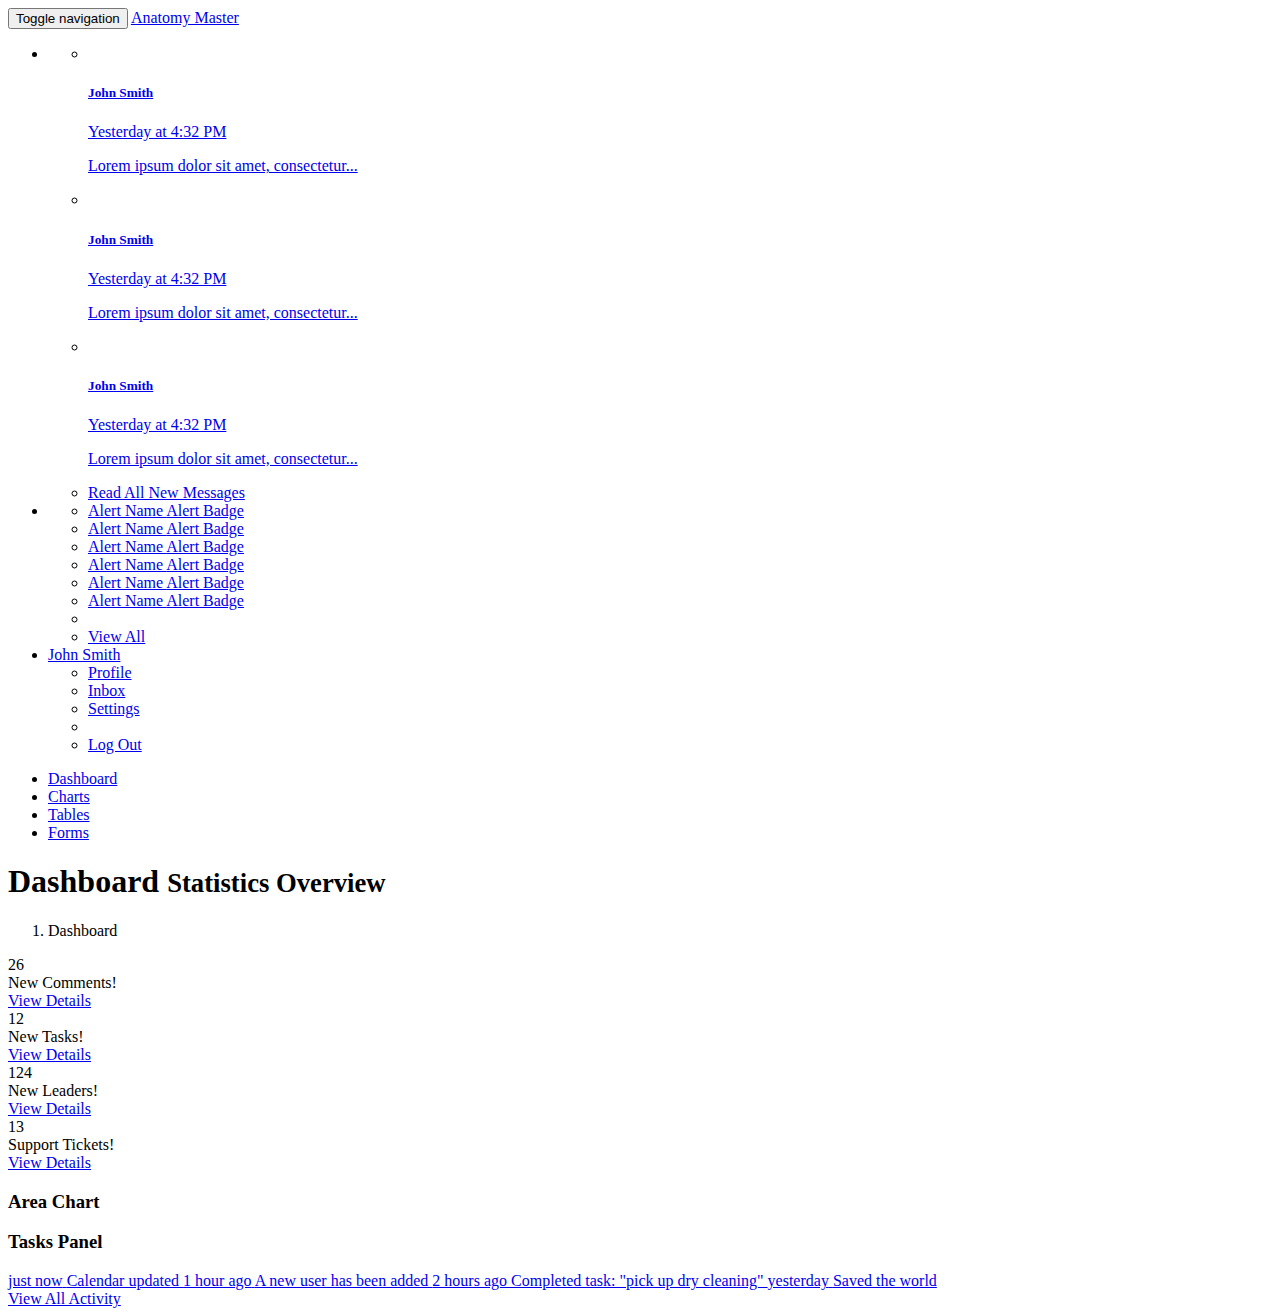
==== adminindex.html @ 34548095 "Create adminindex.html" ====
<!DOCTYPE html>
<html lang="en">

<head>

    <meta charset="utf-8">
    <meta http-equiv="X-UA-Compatible" content="IE=edge">
    <meta name="viewport" content="width=device-width, initial-scale=1">
    <meta name="description" content="">
    <meta name="author" content="">

    <title>Anatomy Master</title>

    <!-- Bootstrap Core CSS -->
    <link href="css/bootstrap.min.css" rel="stylesheet">

    <!-- Custom CSS -->
    <link href="css/sb-admin.css" rel="stylesheet">

    <!-- Morris Charts CSS -->
    <link href="css/plugins/morris.css" rel="stylesheet">

    <!-- Custom Fonts -->
    <link href="font-awesome-4.1.0/css/font-awesome.min.css" rel="stylesheet" type="text/css">

    <!-- HTML5 Shim and Respond.js IE8 support of HTML5 elements and media queries -->
    <!-- WARNING: Respond.js doesn't work if you view the page via file:// -->
    <!--[if lt IE 9]>
        <script src="https://oss.maxcdn.com/libs/html5shiv/3.7.0/html5shiv.js"></script>
        <script src="https://oss.maxcdn.com/libs/respond.js/1.4.2/respond.min.js"></script>
    <![endif]-->

</head>

<body>

    <div id="wrapper">

        <!-- Navigation -->
        <nav class="navbar navbar-inverse navbar-fixed-top" role="navigation">
            <!-- Brand and toggle get grouped for better mobile display -->
            <div class="navbar-header">
                <button type="button" class="navbar-toggle" data-toggle="collapse" data-target=".navbar-ex1-collapse">
                    <span class="sr-only">Toggle navigation</span>
                    <span class="icon-bar"></span>
                    <span class="icon-bar"></span>
                    <span class="icon-bar"></span>
                </button>
                <a class="navbar-brand" href="index.html">Anatomy Master</a>
            </div>
            <!-- Top Menu Items -->
            <ul class="nav navbar-right top-nav">
                <li class="dropdown">
                    <a href="#" class="dropdown-toggle" data-toggle="dropdown"><i class="fa fa-envelope"></i> <b class="caret"></b></a>
                    <ul class="dropdown-menu message-dropdown">
                        <li class="message-preview">
                            <a href="#">
                                <div class="media">
                                    <span class="pull-left">
                                        <img class="media-object" src="http://placehold.it/50x50" alt="">
                                    </span>
                                    <div class="media-body">
                                        <h5 class="media-heading"><strong>John Smith</strong>
                                        </h5>
                                        <p class="small text-muted"><i class="fa fa-clock-o"></i> Yesterday at 4:32 PM</p>
                                        <p>Lorem ipsum dolor sit amet, consectetur...</p>
                                    </div>
                                </div>
                            </a>
                        </li>
                        <li class="message-preview">
                            <a href="#">
                                <div class="media">
                                    <span class="pull-left">
                                        <img class="media-object" src="http://placehold.it/50x50" alt="">
                                    </span>
                                    <div class="media-body">
                                        <h5 class="media-heading"><strong>John Smith</strong>
                                        </h5>
                                        <p class="small text-muted"><i class="fa fa-clock-o"></i> Yesterday at 4:32 PM</p>
                                        <p>Lorem ipsum dolor sit amet, consectetur...</p>
                                    </div>
                                </div>
                            </a>
                        </li>
                        <li class="message-preview">
                            <a href="#">
                                <div class="media">
                                    <span class="pull-left">
                                        <img class="media-object" src="http://placehold.it/50x50" alt="">
                                    </span>
                                    <div class="media-body">
                                        <h5 class="media-heading"><strong>John Smith</strong>
                                        </h5>
                                        <p class="small text-muted"><i class="fa fa-clock-o"></i> Yesterday at 4:32 PM</p>
                                        <p>Lorem ipsum dolor sit amet, consectetur...</p>
                                    </div>
                                </div>
                            </a>
                        </li>
                        <li class="message-footer">
                            <a href="#">Read All New Messages</a>
                        </li>
                    </ul>
                </li>
                <li class="dropdown">
                    <a href="#" class="dropdown-toggle" data-toggle="dropdown"><i class="fa fa-bell"></i> <b class="caret"></b></a>
                    <ul class="dropdown-menu alert-dropdown">
                        <li>
                            <a href="#">Alert Name <span class="label label-default">Alert Badge</span></a>
                        </li>
                        <li>
                            <a href="#">Alert Name <span class="label label-primary">Alert Badge</span></a>
                        </li>
                        <li>
                            <a href="#">Alert Name <span class="label label-success">Alert Badge</span></a>
                        </li>
                        <li>
                            <a href="#">Alert Name <span class="label label-info">Alert Badge</span></a>
                        </li>
                        <li>
                            <a href="#">Alert Name <span class="label label-warning">Alert Badge</span></a>
                        </li>
                        <li>
                            <a href="#">Alert Name <span class="label label-danger">Alert Badge</span></a>
                        </li>
                        <li class="divider"></li>
                        <li>
                            <a href="#">View All</a>
                        </li>
                    </ul>
                </li>
                <li class="dropdown">
                    <a href="#" class="dropdown-toggle" data-toggle="dropdown"><i class="fa fa-user"></i> John Smith <b class="caret"></b></a>
                    <ul class="dropdown-menu">
                        <li>
                            <a href="#"><i class="fa fa-fw fa-user"></i> Profile</a>
                        </li>
                        <li>
                            <a href="#"><i class="fa fa-fw fa-envelope"></i> Inbox</a>
                        </li>
                        <li>
                            <a href="#"><i class="fa fa-fw fa-gear"></i> Settings</a>
                        </li>
                        <li class="divider"></li>
                        <li>
                            <a href="#"><i class="fa fa-fw fa-power-off"></i> Log Out</a>
                        </li>
                    </ul>
                </li>
            </ul>
            <!-- Sidebar Menu Items - These collapse to the responsive navigation menu on small screens -->
            <div class="collapse navbar-collapse navbar-ex1-collapse">
                <ul class="nav navbar-nav side-nav">
                    <li class="active">
                        <a href="index.html"><i class="fa fa-fw fa-dashboard"></i> Dashboard</a>
                    </li>
                    <li>
                        <a href="charts.html"><i class="fa fa-fw fa-bar-chart-o"></i> Charts</a>
                    </li>
                    <li>
                        <a href="tables.html"><i class="fa fa-fw fa-table"></i> Tables</a>
                    </li>
                    <li>
                        <a href="forms.html"><i class="fa fa-fw fa-edit"></i> Forms</a>
                    </li>
                   
                   
                 <!--   <li>
                        <a href="javascript:;" data-toggle="collapse" data-target="#demo"><i class="fa fa-fw fa-arrows-v"></i> Dropdown <i class="fa fa-fw fa-caret-down"></i></a>
                        <ul id="demo" class="collapse">
                            <li>
                                <a href="#">Dropdown Item</a>
                            </li>
                            <li>
                                <a href="#">Dropdown Item</a>
                            </li>
                        </ul>
                    </li> -->
                    
                </ul>
            </div>
            <!-- /.navbar-collapse -->
        </nav>

        <div id="page-wrapper">

            <div class="container-fluid">

                <!-- Page Heading -->
                <div class="row">
                    <div class="col-lg-12">
                        <h1 class="page-header">
                            Dashboard <small>Statistics Overview</small>
                        </h1>
                        <ol class="breadcrumb">
                            <li class="active">
                                <i class="fa fa-dashboard"></i> Dashboard
                            </li>
                        </ol>
                    </div>
                </div>
                <!-- /.row -->

           

                <div class="row">
                    <div class="col-lg-3 col-md-6">
                        <div class="panel panel-primary">
                            <div class="panel-heading">
                                <div class="row">
                                    <div class="col-xs-3">
                                        <i class="fa fa-comments fa-5x"></i>
                                    </div>
                                    <div class="col-xs-9 text-right">
                                        <div class="huge">26</div>
                                        <div>New Comments!</div>
                                    </div>
                                </div>
                            </div>
                            <a href="#">
                                <div class="panel-footer">
                                    <span class="pull-left">View Details</span>
                                    <span class="pull-right"><i class="fa fa-arrow-circle-right"></i></span>
                                    <div class="clearfix"></div>
                                </div>
                            </a>
                        </div>
                    </div>
                    <div class="col-lg-3 col-md-6">
                        <div class="panel panel-green">
                            <div class="panel-heading">
                                <div class="row">
                                    <div class="col-xs-3">
                                        <i class="fa fa-tasks fa-5x"></i>
                                    </div>
                                    <div class="col-xs-9 text-right">
                                        <div class="huge">12</div>
                                        <div>New Tasks!</div>
                                    </div>
                                </div>
                            </div>
                            <a href="#">
                                <div class="panel-footer">
                                    <span class="pull-left">View Details</span>
                                    <span class="pull-right"><i class="fa fa-arrow-circle-right"></i></span>
                                    <div class="clearfix"></div>
                                </div>
                            </a>
                        </div>
                    </div>
                    <div class="col-lg-3 col-md-6">
                        <div class="panel panel-yellow">
                            <div class="panel-heading">
                                <div class="row">
                                    <div class="col-xs-3">
                                        <i class="fa fa-shopping-cart fa-5x"></i>
                                    </div>
                                    <div class="col-xs-9 text-right">
                                        <div class="huge">124</div>
                                        <div>New Leaders!</div>
                                    </div>
                                </div>
                            </div>
                            <a href="#">
                                <div class="panel-footer">
                                    <span class="pull-left">View Details</span>
                                    <span class="pull-right"><i class="fa fa-arrow-circle-right"></i></span>
                                    <div class="clearfix"></div>
                                </div>
                            </a>
                        </div>
                    </div>
                    <div class="col-lg-3 col-md-6">
                        <div class="panel panel-red">
                            <div class="panel-heading">
                                <div class="row">
                                    <div class="col-xs-3">
                                        <i class="fa fa-support fa-5x"></i>
                                    </div>
                                    <div class="col-xs-9 text-right">
                                        <div class="huge">13</div>
                                        <div>Support Tickets!</div>
                                    </div>
                                </div>
                            </div>
                            <a href="#">
                                <div class="panel-footer">
                                    <span class="pull-left">View Details</span>
                                    <span class="pull-right"><i class="fa fa-arrow-circle-right"></i></span>
                                    <div class="clearfix"></div>
                                </div>
                            </a>
                        </div>
                    </div>
                </div>
                <!-- /.row -->

                <div class="row">
                    <div class="col-lg-12">
                        <div class="panel panel-default">
                            <div class="panel-heading">
                                <h3 class="panel-title"><i class="fa fa-bar-chart-o fa-fw"></i> Area Chart</h3>
                            </div>
                            <div class="panel-body">
                                <div id="morris-area-chart"></div>
                            </div>
                        </div>
                    </div>
                </div>
                <!-- /.row -->

                <div class="row">
                 <!--   <div class="col-lg-4">
                        <div class="panel panel-default">
                            <div class="panel-heading">
                                <h3 class="panel-title"><i class="fa fa-long-arrow-right fa-fw"></i> Donut Chart</h3>
                            </div>
                            <div class="panel-body">
                                <div id="morris-donut-chart"></div>
                                <div class="text-right">
                                    <a href="#">View Details <i class="fa fa-arrow-circle-right"></i></a>
                                </div>
                            </div>
                        </div>
                    </div> -->
                    <div class="col-lg-4">
                        <div class="panel panel-default">
                            <div class="panel-heading">
                                <h3 class="panel-title"><i class="fa fa-clock-o fa-fw"></i> Tasks Panel</h3>
                            </div>
                            <div class="panel-body">
                                <div class="list-group">
                                    <a href="#" class="list-group-item">
                                        <span class="badge">just now</span>
                                        <i class="fa fa-fw fa-calendar"></i> Calendar updated
                                    </a>
                          
                                    <a href="#" class="list-group-item">
                                        <span class="badge">1 hour ago</span>
                                        <i class="fa fa-fw fa-user"></i> A new user has been added
                                    </a>
                                    <a href="#" class="list-group-item">
                                        <span class="badge">2 hours ago</span>
                                        <i class="fa fa-fw fa-check"></i> Completed task: "pick up dry cleaning"
                                    </a>
                                    <a href="#" class="list-group-item">
                                        <span class="badge">yesterday</span>
                                        <i class="fa fa-fw fa-globe"></i> Saved the world
                                    </a>
                                  
                                </div>
                                <div class="text-right">
                                    <a href="#">View All Activity <i class="fa fa-arrow-circle-right"></i></a>
                                </div>
                            </div>
                        </div>
                    </div>
                    <div class="col-lg-4">
                        <div class="panel panel-default">
                         
                           
                               
                            </div>
                        </div>
                    </div>
                </div>
                <!-- /.row -->

            </div>
            <!-- /.container-fluid -->

        </div>
        <!-- /#page-wrapper -->

    </div>
    <!-- /#wrapper -->

    <!-- jQuery -->
    <script src="js/jquery.js"></script>

    <!-- Bootstrap Core JavaScript -->
    <script src="js/bootstrap.min.js"></script>

    <!-- Morris Charts JavaScript -->
    <script src="js/plugins/morris/raphael.min.js"></script>
    <script src="js/plugins/morris/morris.min.js"></script>
    <script src="js/plugins/morris/morris-data.js"></script>

</body>

</html>
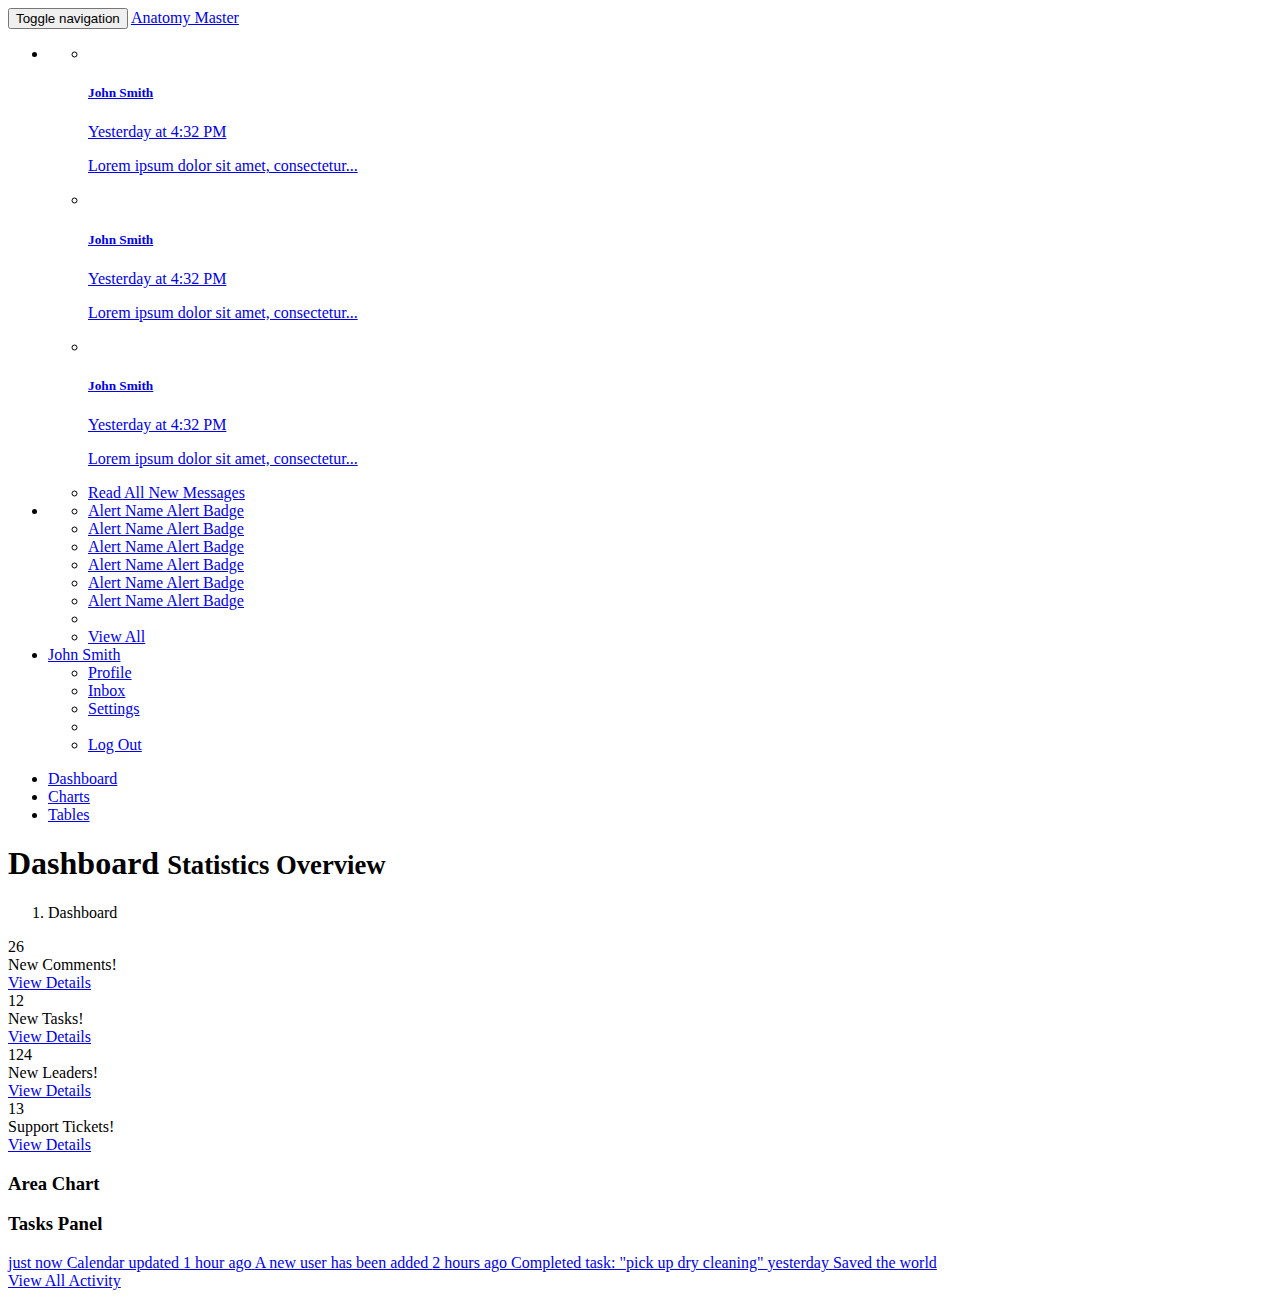
==== commit 09353e22: "Update adminindex.html" ====
--- a/adminindex.html
+++ b/adminindex.html
@@ -161,9 +161,7 @@
                     <li>
                         <a href="tables.html"><i class="fa fa-fw fa-table"></i> Tables</a>
                     </li>
-                    <li>
-                        <a href="forms.html"><i class="fa fa-fw fa-edit"></i> Forms</a>
-                    </li>
+                    
                    
                    
                  <!--   <li>
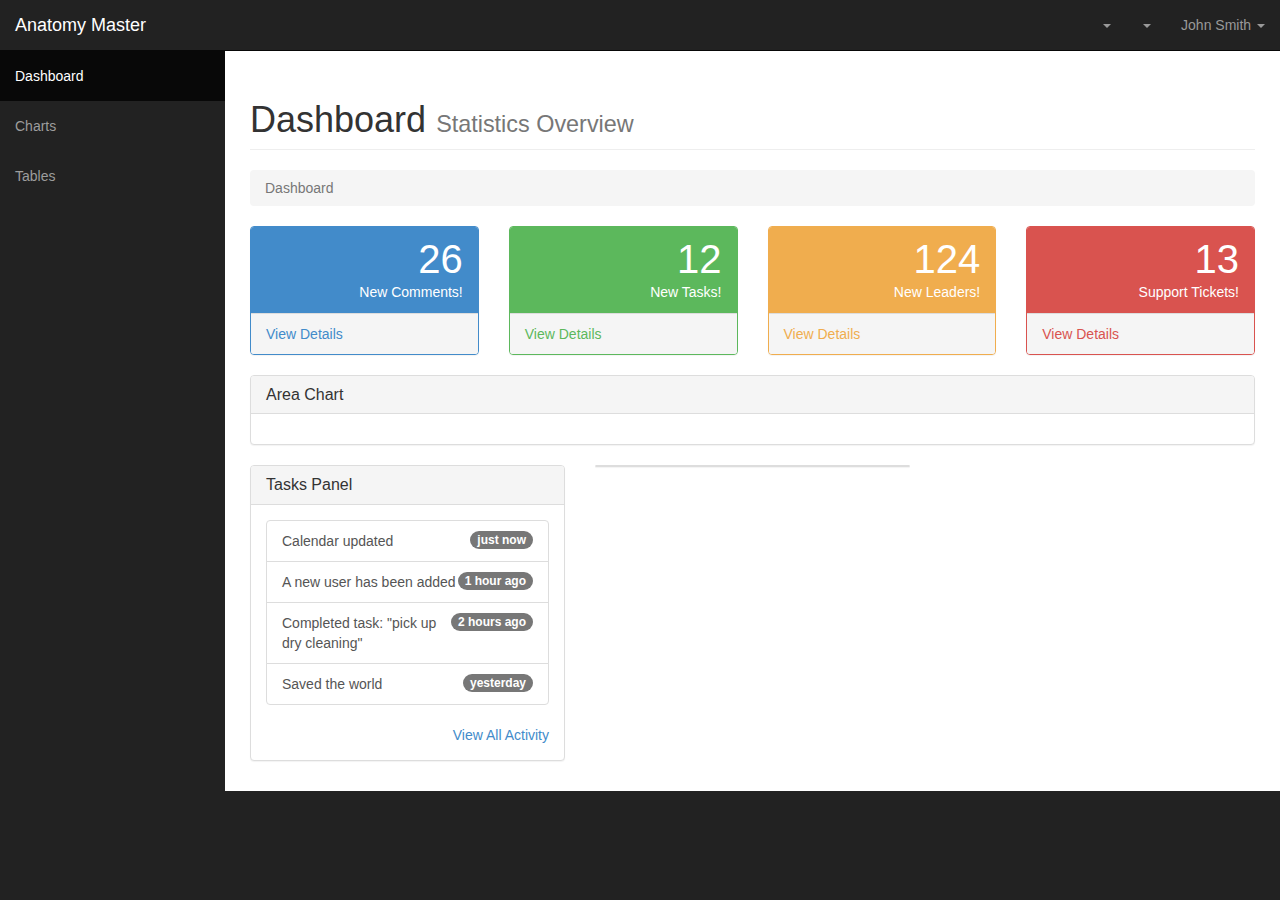
==== commit f05c1b01: "Update adminindex.html" ====
--- a/adminindex.html
+++ b/adminindex.html
@@ -12,13 +12,13 @@
     <title>Anatomy Master</title>
 
     <!-- Bootstrap Core CSS -->
-    <link href="css/bootstrap.min.css" rel="stylesheet">
+    <link href="bootstrap.min.css" rel="stylesheet">
 
     <!-- Custom CSS -->
-    <link href="css/sb-admin.css" rel="stylesheet">
+    <link href="sb-admin.css" rel="stylesheet">
 
     <!-- Morris Charts CSS -->
-    <link href="css/plugins/morris.css" rel="stylesheet">
+    <link href="morris.css" rel="stylesheet">
 
     <!-- Custom Fonts -->
     <link href="font-awesome-4.1.0/css/font-awesome.min.css" rel="stylesheet" type="text/css">
--- a/sb-admin.css
+++ b/sb-admin.css
@@ -0,0 +1,224 @@
+/*!
+ * Start Bootstrap - SB Admin Bootstrap Admin Template (http://startbootstrap.com)
+ * Code licensed under the Apache License v2.0.
+ * For details, see http://www.apache.org/licenses/LICENSE-2.0.
+ */
+
+/* Global Styles */
+
+body {
+    margin-top: 100px;
+    background-color: #222;
+}
+
+@media(min-width:768px) {
+    body {
+        margin-top: 50px;
+    }
+}
+
+#wrapper {
+    padding-left: 0;
+}
+
+#page-wrapper {
+    width: 100%;
+    padding: 0;
+    background-color: #fff;
+}
+
+.huge {
+    font-size: 50px;
+    line-height: normal;
+}
+
+@media(min-width:768px) {
+    #wrapper {
+        padding-left: 225px;
+    }
+
+    #page-wrapper {
+        padding: 10px;
+    }
+}
+
+/* Top Navigation */
+
+.top-nav {
+    padding: 0 15px;
+}
+
+.top-nav>li {
+    display: inline-block;
+    float: left;
+}
+
+.top-nav>li>a {
+    padding-top: 15px;
+    padding-bottom: 15px;
+    line-height: 20px;
+    color: #999;
+}
+
+.top-nav>li>a:hover,
+.top-nav>li>a:focus,
+.top-nav>.open>a,
+.top-nav>.open>a:hover,
+.top-nav>.open>a:focus {
+    color: #fff;
+    background-color: #000;
+}
+
+.top-nav>.open>.dropdown-menu {
+    float: left;
+    position: absolute;
+    margin-top: 0;
+    border: 1px solid rgba(0,0,0,.15);
+    border-top-left-radius: 0;
+    border-top-right-radius: 0;
+    background-color: #fff;
+    -webkit-box-shadow: 0 6px 12px rgba(0,0,0,.175);
+    box-shadow: 0 6px 12px rgba(0,0,0,.175);
+}
+
+.top-nav>.open>.dropdown-menu>li>a {
+    white-space: normal;
+}
+
+ul.message-dropdown {
+    padding: 0;
+    max-height: 250px;
+    overflow-x: hidden;
+    overflow-y: auto;
+}
+
+li.message-preview {
+    width: 275px;
+    border-bottom: 1px solid rgba(0,0,0,.15);
+}
+
+li.message-preview>a {
+    padding-top: 15px;
+    padding-bottom: 15px;
+}
+
+li.message-footer {
+    margin: 5px 0;
+}
+
+ul.alert-dropdown {
+    width: 200px;
+}
+
+/* Side Navigation */
+
+@media(min-width:768px) {
+    .side-nav {
+        position: fixed;
+        top: 51px;
+        left: 225px;
+        width: 225px;
+        margin-left: -225px;
+        border: none;
+        border-radius: 0;
+        overflow-y: auto;
+        background-color: #222;
+    }
+
+    .side-nav>li>a {
+        width: 225px;
+    }
+
+    .side-nav li a:hover,
+    .side-nav li a:focus {
+        outline: none;
+        background-color: #000 !important;
+    }
+}
+
+.side-nav>li>ul {
+    padding: 0;
+}
+
+.side-nav>li>ul>li>a {
+    display: block;
+    padding: 10px 15px 10px 38px;
+    text-decoration: none;
+    color: #999;
+}
+
+.side-nav>li>ul>li>a:hover {
+    color: #fff;
+}
+
+/* Flot Chart Containers */
+
+.flot-chart {
+    display: block;
+    height: 400px;
+}
+
+.flot-chart-content {
+    width: 100%;
+    height: 100%;
+}
+
+/* Custom Colored Panels */
+
+.huge {
+    font-size: 40px;
+}
+
+.panel-green {
+    border-color: #5cb85c;
+}
+
+.panel-green .panel-heading {
+    border-color: #5cb85c;
+    color: #fff;
+    background-color: #5cb85c;
+}
+
+.panel-green a {
+    color: #5cb85c;
+}
+
+.panel-green a:hover {
+    color: #3d8b3d;
+}
+
+.panel-red {
+    border-color: #d9534f;
+}
+
+.panel-red .panel-heading {
+    border-color: #d9534f;
+    color: #fff;
+    background-color: #d9534f;
+}
+
+.panel-red a {
+    color: #d9534f;
+}
+
+.panel-red a:hover {
+    color: #b52b27;
+}
+
+.panel-yellow {
+    border-color: #f0ad4e;
+}
+
+.panel-yellow .panel-heading {
+    border-color: #f0ad4e;
+    color: #fff;
+    background-color: #f0ad4e;
+}
+
+.panel-yellow a {
+    color: #f0ad4e;
+}
+
+.panel-yellow a:hover {
+    color: #df8a13;
+}
--- a/morris.css
+++ b/morris.css
@@ -0,0 +1,2 @@
+.morris-hover{position:absolute;z-index:1000}.morris-hover.morris-default-style{border-radius:10px;padding:6px;color:#666;background:rgba(255,255,255,0.8);border:solid 2px rgba(230,230,230,0.8);font-family:sans-serif;font-size:12px;text-align:center}.morris-hover.morris-default-style .morris-hover-row-label{font-weight:bold;margin:0.25em 0}
+.morris-hover.morris-default-style .morris-hover-point{white-space:nowrap;margin:0.1em 0}
